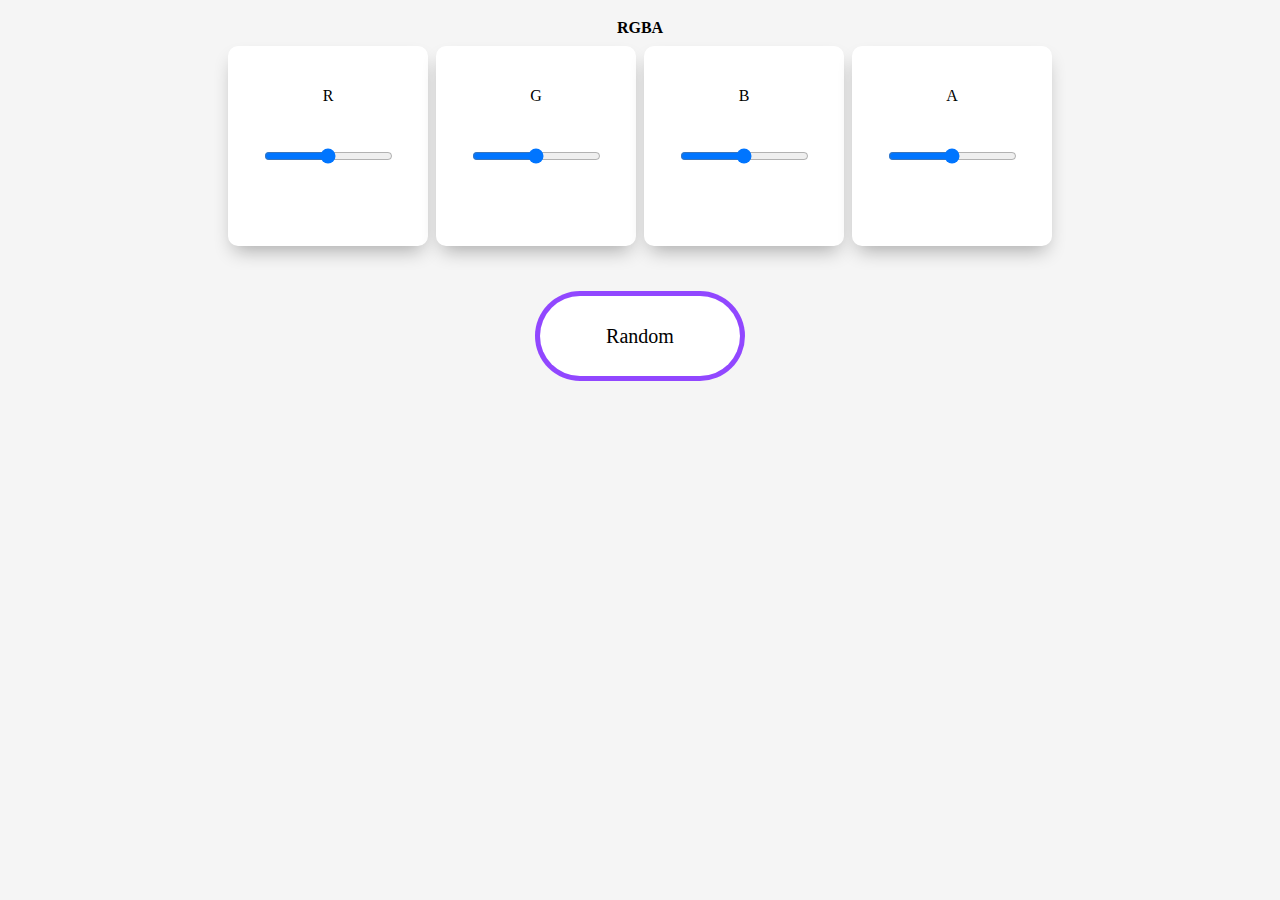
==== index.html @ c697ae7b "visual button" ====
<html lang="en">
<head>
  <meta charset="UTF-8">
  <meta name="viewport" content="width=device-width, initial-scale=1.0">
  <title>Bermain warna dengan js</title>
  <link rel="stylesheet" href="style.css">
</head>
<body>
  <div class="container">
    <div class="main">
      <h2>RGBA</h2>
      <div class="card">
        <span>R</span>
        <input type="range" min="0" max="255" name="r" id="r">
      </div>
      <div class="card">
        <span>G</span>
        <input type="range" min="0" max="255" name="g" id="g">
      </div>
      <div class="card">
        <span>B</span>
        <input type="range" min="0" max="255" name="b" id="b">
      </div>
      <div class="card">
        <span>A</span>
        <input type="range" min="0" max="255" name="a" id="a">
      </div>
    </div>

    <div class="addition">
      <div class="button">Random</div>
    </div>
  </div>

  <script href="script.js"></script>
</body>
</html>
---- style.css ----
/* http://meyerweb.com/eric/tools/css/reset/ 
   v2.0 | 20110126
   License: none (public domain)
*/

html, body, div, span, applet, object, iframe,
h1, h2, h3, h4, h5, h6, p, blockquote, pre,
a, abbr, acronym, address, big, cite, code,
del, dfn, em, img, ins, kbd, q, s, samp,
small, strike, strong, sub, sup, tt, var,
b, u, i, center,
dl, dt, dd, ol, ul, li,
fieldset, form, label, legend,
table, caption, tbody, tfoot, thead, tr, th, td,
article, aside, canvas, details, embed, 
figure, figcaption, footer, header, hgroup, 
menu, nav, output, ruby, section, summary,
time, mark, audio, video {
	margin: 0;
	padding: 0;
	border: 0;
	font-size: 100%;
	font: inherit;
	vertical-align: baseline;
}
/* HTML5 display-role reset for older browsers */
article, aside, details, figcaption, figure, 
footer, header, hgroup, menu, nav, section {
	display: block;
}
body {
	line-height: 1;
}
ol, ul {
	list-style: none;
}
blockquote, q {
	quotes: none;
}
blockquote:before, blockquote:after,
q:before, q:after {
	content: '';
	content: none;
}
table {
	border-collapse: collapse;
	border-spacing: 0;
}




/* main */

body {
    font-family: Roboto;
    text-align: center;
    background-color: whitesmoke;
}

h2 {
    font-weight: bold;
}

.container {
    margin-top: 20px;
}

.card span {
    display: block;
}

.container .main .card {
    
    -webkit-box-shadow: 0px 10px 19px -6px rgba(0,0,0,0.32);
    -moz-box-shadow: 0px 10px 19px -6px rgba(0,0,0,0.32);
    box-shadow: 0px 10px 19px -6px rgba(0,0,0,0.32);
    border-radius: 10px;
    line-height: 100px;
    background-color: white;
    margin: auto;
    margin-left: 2px;
    margin-right: 2px;
    margin-top: 10px;
    text-align: center;
    width: 200px;
    height: 200px;
    display: inline-block;
    transition: 0.2s;
}

.container .main .card:hover {

    -webkit-box-shadow: 0px 19px 19px -6px rgba(0,0,0,0.1);
    -moz-box-shadow: 0px 19px 19px -6px rgba(0,0,0,0.1);
    box-shadow: 0px 19px 19px -6px rgba(0,0,0,0.1);
}

.container .main .card:active {

    -webkit-box-shadow: inset 0px 0px 19px 1px rgba(0,0,0,0.32);
    -moz-box-shadow: inset 0px 0px 19px 1px rgba(0,0,0,0.32);
    box-shadow: inset 0px 0px 19px 1px rgba(0,0,0,0.32);
}

.addition {
    margin-top: 50px;
}

.button {
    -webkit-box-shadow: 0px 0px 0px 5px rgba(145,71,255,1);
    -moz-box-shadow: 0px 0px 0px 5px rgba(145,71,255,1);
    box-shadow: 0px 0px 0px 5px rgba(145,71,255,1);
    font-size: 20px;
    border-radius: 100px;
    display: inline-block;
    line-height: 80px;
    width: 200px;
    height: 80px;
    background-color: white;
    transition: 0.3s;
}

.button:hover {
    box-shadow: 0px 0px 0px 5px rgba(145,71,255,1), 0px 0px 0px 8px rgba(203,105,255,1);
}

.button:active {
    box-shadow: 0px 0px 0px 5px rgba(145,71,255,1), inset 0px 0px 10px 1px rgba(0,0,0,0.32);
}
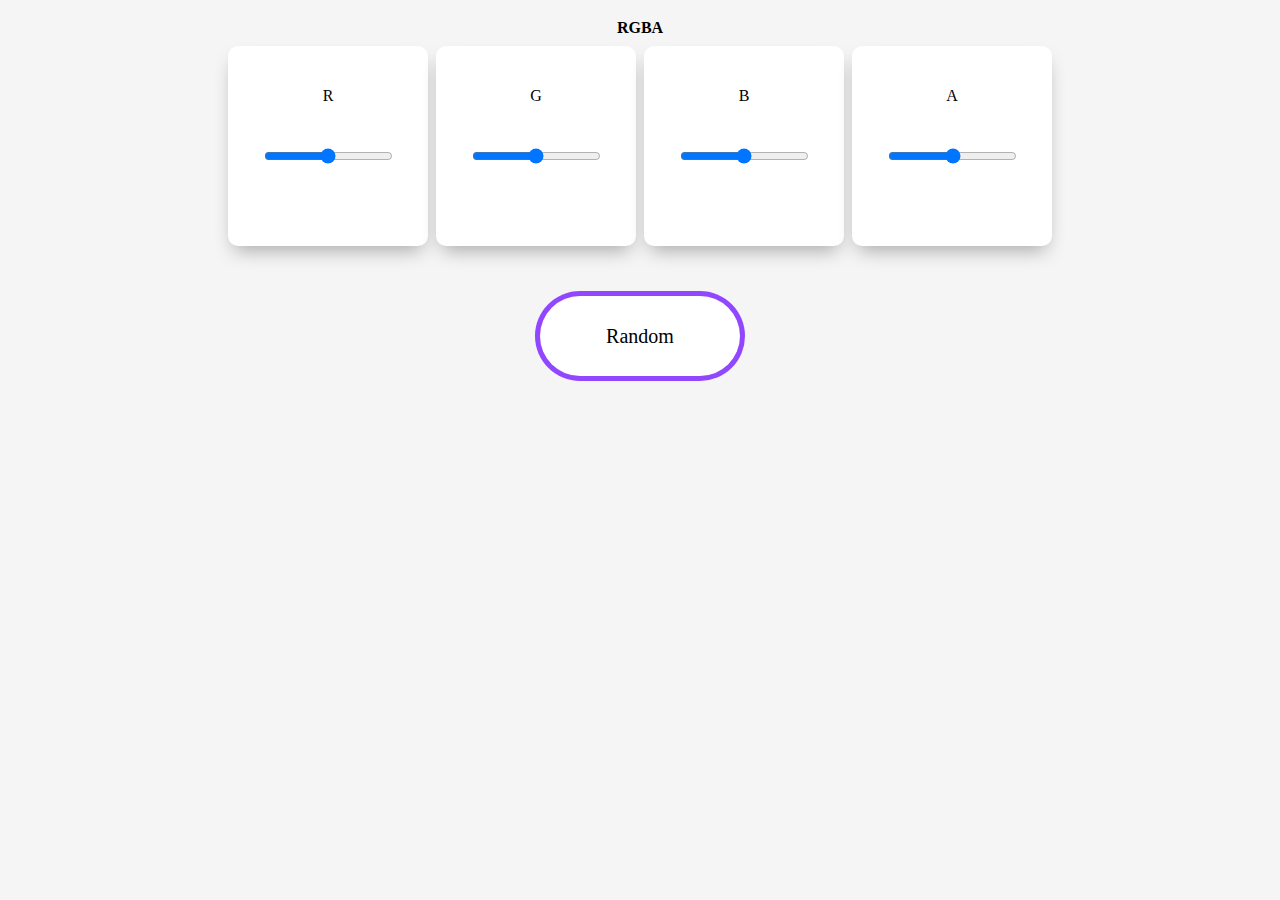
==== commit 23a576b8: "add js and modify html" ====
--- a/index.html
+++ b/index.html
@@ -23,7 +23,7 @@
       </div>
       <div class="card">
         <span>A</span>
-        <input type="range" min="0" max="255" name="a" id="a">
+        <input type="range" min="1" max="100" name="a" id="a">
       </div>
     </div>
 
@@ -32,6 +32,6 @@
     </div>
   </div>
 
-  <script href="script.js"></script>
+  <script src="script.js"></script>
 </body>
 </html>